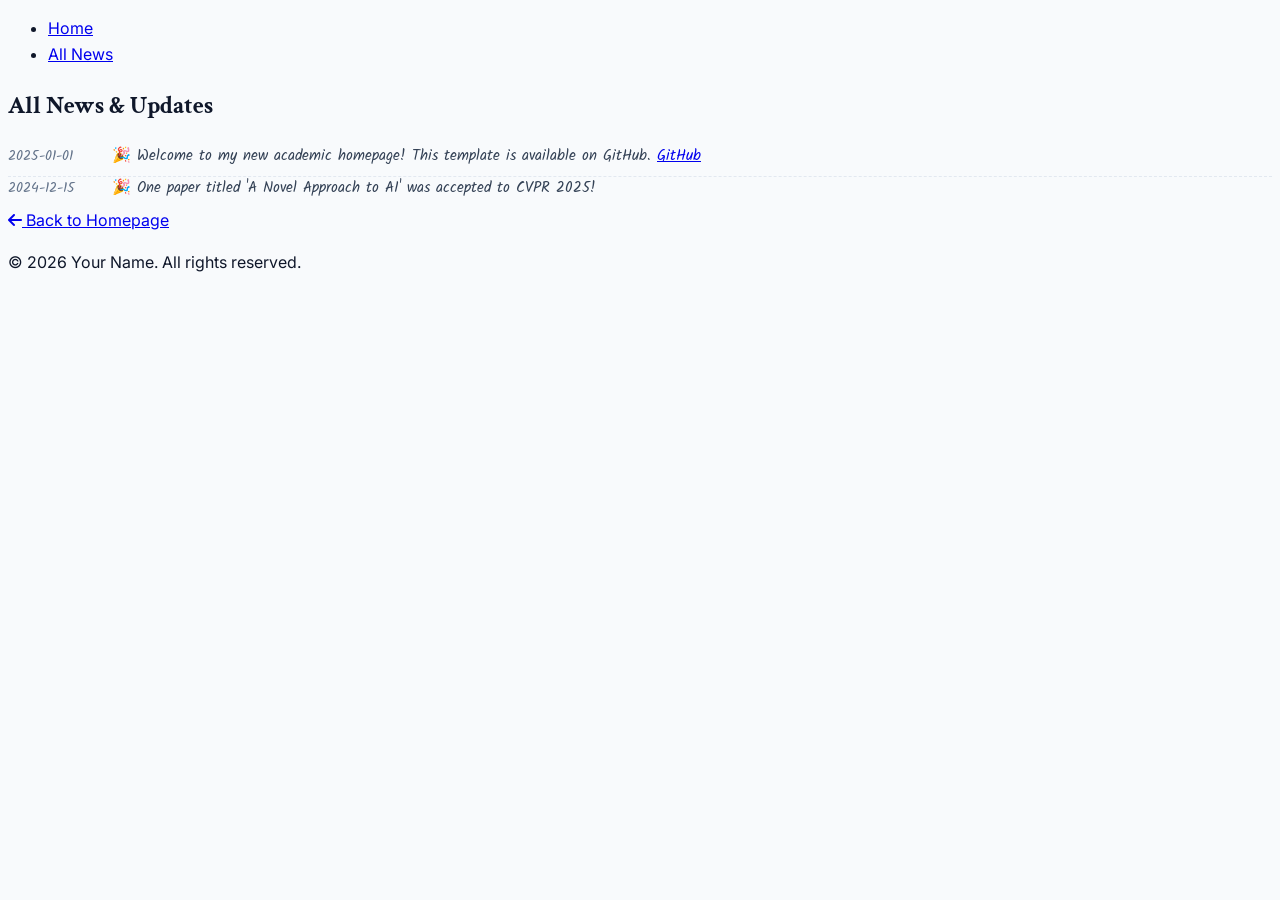
==== pages/all-news.html @ 79cb6aff "add new tempelate files from (acanova-x)" ====
<!DOCTYPE html>
<html lang="en">
<head>
    <meta charset="UTF-8">
    <meta name="viewport" content="width=device-width, initial-scale=1.0">
    <title>All News - Your Name</title>
    <link rel="stylesheet" href="../styles.css">
    <link rel="stylesheet" href="https://cdnjs.cloudflare.com/ajax/libs/font-awesome/6.4.0/css/all.min.css">
</head>
<body>
    <!-- Top Navigation - Shared Banner -->
    <nav class="top-nav">
        <ul class="nav-links">
            <li><a href="../index.html">Home</a></li>
            <li><a href="#" class="active">All News</a></li>
        </ul>
    </nav>

    <!-- Content Container -->
    <div class="content-container">
        <!-- Main Content -->
        <div class="main-wrapper">
            <main class="main-content">
                <section id="all-news" class="section">
                    <h2 class="section-title">All News & Updates</h2>
                    <div class="content-block">
                        <div id="all-news-container" class="news-list">
                            <!-- News items will be dynamically loaded here from news.json -->
                        </div>
                        <div class="view-all-container">
                            <a href="../index.html" class="view-all-btn"><i class="fas fa-arrow-left"></i> Back to Homepage</a>
                        </div>
                    </div>
                </section>
            </main>
        </div>
    </div>

    <footer>
        <p>&copy; <span id="current-year"></span> Your Name. All rights reserved.</p>
    </footer>

    <script>
        // Update copyright year
        document.getElementById('current-year').textContent = new Date().getFullYear();
    </script>
    <script src="../script.js"></script>
</body>
</html>
---- styles.css ----
@import url('https://fonts.googleapis.com/css2?family=Crimson+Text:ital,wght@0,400;0,600;0,700;1,400&family=Inter:wght@300;400;500;600;700&family=Kalam:wght@300;400;700&display=swap');

/* Base Styles */
body {
    font-family: 'Inter', sans-serif;
    color: #0f172a; /* slate-900 */
    background-color: #f8fafc; /* slate-50 */
    line-height: 1.6;
}

/* Typography Overrides */
h1, h2, h3, h4, h5, h6 {
    font-family: 'Crimson Text', serif;
}

.font-serif {
    font-family: 'Crimson Text', serif;
}

.font-sans {
    font-family: 'Inter', sans-serif;
}

/* Glassmorphism Navigation */
.glass {
    background: rgba(255, 255, 255, 0.85);
    backdrop-filter: blur(12px);
    -webkit-backdrop-filter: blur(12px);
    border-bottom: 1px solid rgba(255, 255, 255, 0.3);
    box-shadow: 0 4px 30px rgba(0, 0, 0, 0.03);
}

.nav-item {
    position: relative;
    font-weight: 500;
    color: #475569; /* slate-600 */
    transition: color 0.2s;
}

.nav-item:hover {
    color: #1e293b; /* slate-800 */
}

.nav-item::after {
    content: '';
    position: absolute;
    width: 0;
    height: 2px;
    bottom: -4px;
    left: 0;
    background-color: #d4a562; /* accent */
    transition: width 0.3s ease;
}

.nav-item:hover::after {
    width: 100%;
}

/* Hero Section */
.profile-image-container {
    position: relative;
    z-index: 10;
}

/* Section Styling */
section {
    position: relative;
}

.section-header h2 {
    position: relative;
    display: inline-block;
}

.section-header h2::after {
    content: '';
    position: absolute;
    bottom: 2px;
    left: 0;
    width: 40%;
    height: 3px;
    background-color: rgba(212, 165, 98, 0.3); /* accent with opacity */
    z-index: -1;
}

/* Main Layout Grid */
.grid-layout {
    display: grid;
    grid-template-columns: 1fr;
    gap: 2rem;
}

@media (min-width: 1024px) {
    .grid-layout {
        grid-template-columns: 320px 1fr;
        gap: 4rem;
        align-items: start;
    }
}

/* Cards */
.news-card, .research-card, .contact-card {
    transition: all 0.3s ease;
}

.news-card:hover, .research-card:hover, .contact-card:hover {
    transform: translateY(-2px);
    box-shadow: 0 10px 15px -3px rgba(0, 0, 0, 0.1), 0 4px 6px -2px rgba(0, 0, 0, 0.05);
    border-color: #cbd5e1; /* slate-300 */
}

/* Scrollbar */
::-webkit-scrollbar {
    width: 8px;
}

::-webkit-scrollbar-track {
    background: #f1f5f9;
}

::-webkit-scrollbar-thumb {
    background: #cbd5e1;
    border-radius: 4px;
}

::-webkit-scrollbar-thumb:hover {
    background: #94a3b8;
}

/* Utility */
.text-accent {
    color: #d4a562;
}

.bg-accent {
    background-color: #d4a562;
}

.border-accent {
    border-color: #d4a562;
}

.hover\:text-accent:hover {
    color: #d4a562;
}

/* Research Highlights (Accordion/Details Style if needed, but using clean list for now) */
details summary {
    cursor: pointer;
    transition: all 0.2s cubic-bezier(0.4, 0, 0.2, 1);
    text-align: justify;
}

/* New Publication List Styles */
.pub-year-group {
    margin-bottom: 2rem;
}

.pub-year-header {
    font-family: 'Inter', sans-serif; /* Wider than Crimson Text */
    font-size: 1.35rem; /* Slightly larger */
    font-weight: 700;
    font-style: italic;
    letter-spacing: 0.05em; /* Add spacing for wider look */
    color: #1e293b;
    margin-bottom: 1rem;
    border-bottom: 2px solid #e2e8f0;
    padding-bottom: 0.25rem;
    display: inline-block;
}

.pub-list-ul {
    list-style-type: disc;
    padding-left: 1.5rem;
}

.pub-list-item {
    margin-bottom: 1.25rem;
    line-height: 1.5;
}

.pub-line-1 {
    font-size: 1rem;
    margin-bottom: 0.1rem;
}

.pub-venue-tag {
    font-weight: 700;
    margin-right: 0.5rem;
}

.pub-title-text {
    font-weight: 600;
    color: #1e293b;
}

.pub-link-btn {
    display: inline-block;
    font-size: 0.75rem;
    padding: 0.1rem 0.5rem;
    border: 1px solid #cbd5e1;
    border-radius: 4px;
    color: #475569;
    margin-left: 0.5rem;
    text-decoration: none;
    transition: all 0.2s;
    vertical-align: middle;
    background-color: white;
}

.pub-link-btn:hover {
    border-color: #d4a562;
    color: #d4a562;
    background-color: #fffbeb;
}

.tag-arxiv {
    color: #2563eb; /* Blue for Arxiv */
}

.tag-conference {
    color: #dc2626; /* Red for Conference/Journal */
}

.pub-title-link {
    color: #1e293b;
    text-decoration: none;
    font-weight: 600;
    border-bottom: 1px solid transparent;
    transition: border-color 0.2s;
}

.pub-title-link:hover {
    color: #d4a562; /* accent */
    border-bottom-color: #d4a562;
}

.pub-line-2 {
    font-size: 0.95rem;
    color: #4b5563; /* neutral-600 */
    margin-bottom: 0.1rem;
}

.pub-line-2 strong, .pub-line-2 b {
    color: #1e293b; /* primary */
    font-weight: 600;
}

.pub-line-3 {
    font-size: 0.9rem;
    color: #64748b; /* slate-500 */
    font-style: italic;
}

/* Publication Card Typography (Legacy/Unused for now) */
.pub-title {
    font-size: 1.1rem;
    font-weight: 600;
    color: #1e293b; /* primary */
    margin-bottom: 0.5rem;
    line-height: 1.4;
}

.pub-authors {
    font-size: 0.95rem;
    color: #64748b; /* muted */
    margin-bottom: 0.5rem;
}

.pub-venue {
    font-size: 0.9rem;
    font-weight: 500;
    color: #64748b; /* muted */
    margin-bottom: 1rem;
    font-style: italic;
}

.pub-highlight {
    font-size: 0.85rem;
    color: #d97706; /* amber-600 */
    font-weight: 600;
    margin-bottom: 0.5rem;
}

/* Publication CCF Ranks and Badges */
.pub-badge-highlight {
    display: inline-block;
    background-color: #ef4444; /* Red */
    color: white;
    font-size: 0.75rem;
    font-weight: 700;
    padding: 0.1rem 0.4rem;
    border-radius: 4px;
    margin-right: 0.5rem;
    vertical-align: middle;
    line-height: 1.2;
}

.ccf-rank {
    font-weight: 700;
    margin-left: 0.3rem;
}

.ccf-a {
    color: #dc2626; /* Red-600 */
}

.ccf-b {
    color: #2563eb; /* Blue-600 */
}

.ccf-c {
    color: #16a34a; /* Green-600 */
}

.publication:hover {
    border-color: #d4a562; /* accent */
    box-shadow: 0 10px 30px -10px rgba(0,0,0,0.05);
    transform: translateY(-2px);
}

/* Venue Logo - Hidden for Text-Only Style */
.venue-logo {
    display: none;
}

/* News Item Dashed Line */
.news-item {
    display: grid;
    grid-template-columns: 80px 1fr;
    gap: 1.5rem;
    align-items: baseline;
    padding-bottom: 0.5rem;
    border-bottom: 1px dashed #e2e8f0;
}

.news-date {
    font-family: 'Kalam', cursive; /* Cleaner, wider handwriting font */
    font-weight: 400; 
    font-size: 0.9rem; 
    color: #64748b;
    white-space: nowrap;
}

.news-content {
    font-family: 'Kalam', cursive; /* Cleaner, wider handwriting font */
    font-size: 0.95rem; 
    color: #334155;
    line-height: 1.5;
}

.news-item:last-child {
    border-bottom: none;
}

/* Formal Text */
.formal-font {
    font-family: 'Times New Roman', Times, serif;
    font-size: 1.05rem;
    line-height: 1.6;
}

/* Service Section */
.service-category {
    padding-bottom: 1.5rem;
    border-bottom: 1px solid #f1f5f9;
    margin-bottom: 1.5rem;
}

.service-category:last-child {
    border-bottom: none;
    margin-bottom: 0;
    padding-bottom: 0;
}

.service-category h3 {
    font-size: 1rem; /* Match education header size */
    font-weight: 600;
    color: #1e293b;
    margin-bottom: 0.35rem;
    font-family: 'Inter', sans-serif;
}

.service-items {
    font-family: 'Inter', sans-serif;
    font-size: 0.9rem; /* Match education text size (approx) */
    color: #475569;
    line-height: 1.5;
}

/* Honors Section Styling */
.honor-item {
    display: grid;
    grid-template-columns: 100px 1fr;
    gap: 1.5rem;
    align-items: baseline;
    margin-bottom: 1.5rem;
}

.honor-year {
    font-family: 'Courier New', Courier, monospace;
    font-weight: 700;
    font-size: 0.9rem;
    color: #d4a562; /* accent */
    text-align: right;
    white-space: nowrap;
}

.honor-content h3 {
    font-size: 1rem;
    font-weight: 600;
    color: #1e293b; /* primary */
}

/* Publication Thumbnail & Layout */
.pub-content-wrapper {
    width: 100%;
}

.pub-list-item.with-thumbnail-expanded {
    display: flex;
    gap: 1.5rem;
    align-items: flex-start;
    padding: 1rem;
    background-color: white;
    border: 1px solid #e2e8f0;
    border-radius: 8px;
    box-shadow: 0 4px 6px -1px rgba(0, 0, 0, 0.1);
}

.pub-thumbnail-box {
    width: 200px; /* Fixed width for thumbnail */
    flex-shrink: 0;
    order: -1; /* Move to the left */
    border: none;
    padding: 0;
    border-radius: 0;
    background: transparent;
    box-shadow: none;
}

.pub-thumbnail-box img {
    width: 100%;
    height: auto;
    display: block;
    border-radius: 4px;
    box-shadow: 0 2px 4px rgba(0,0,0,0.1);
}

.pub-list-item.with-thumbnail-expanded .pub-content-wrapper {
    flex-grow: 1;
}

/* Adjust text spacing in expanded mode */
.pub-list-item.with-thumbnail-expanded .pub-line-1 {
    margin-bottom: 0.5rem;
}

.pub-list-item.with-thumbnail-expanded .pub-title-text {
    font-size: 1.1rem; /* Larger title in expanded mode */
}

.pub-btn-preview {
    cursor: pointer;
}

.pub-btn-preview.active {
    background-color: #1e293b;
    color: white;
    border-color: #1e293b;
}

/* Make sure mobile layout stacks */
@media (max-width: 640px) {
    .pub-list-item.with-thumbnail-expanded {
        flex-direction: column;
    }
    .pub-thumbnail-box {
        width: 100%;
        max-width: 300px;
        margin-top: 0.5rem;
    }
}
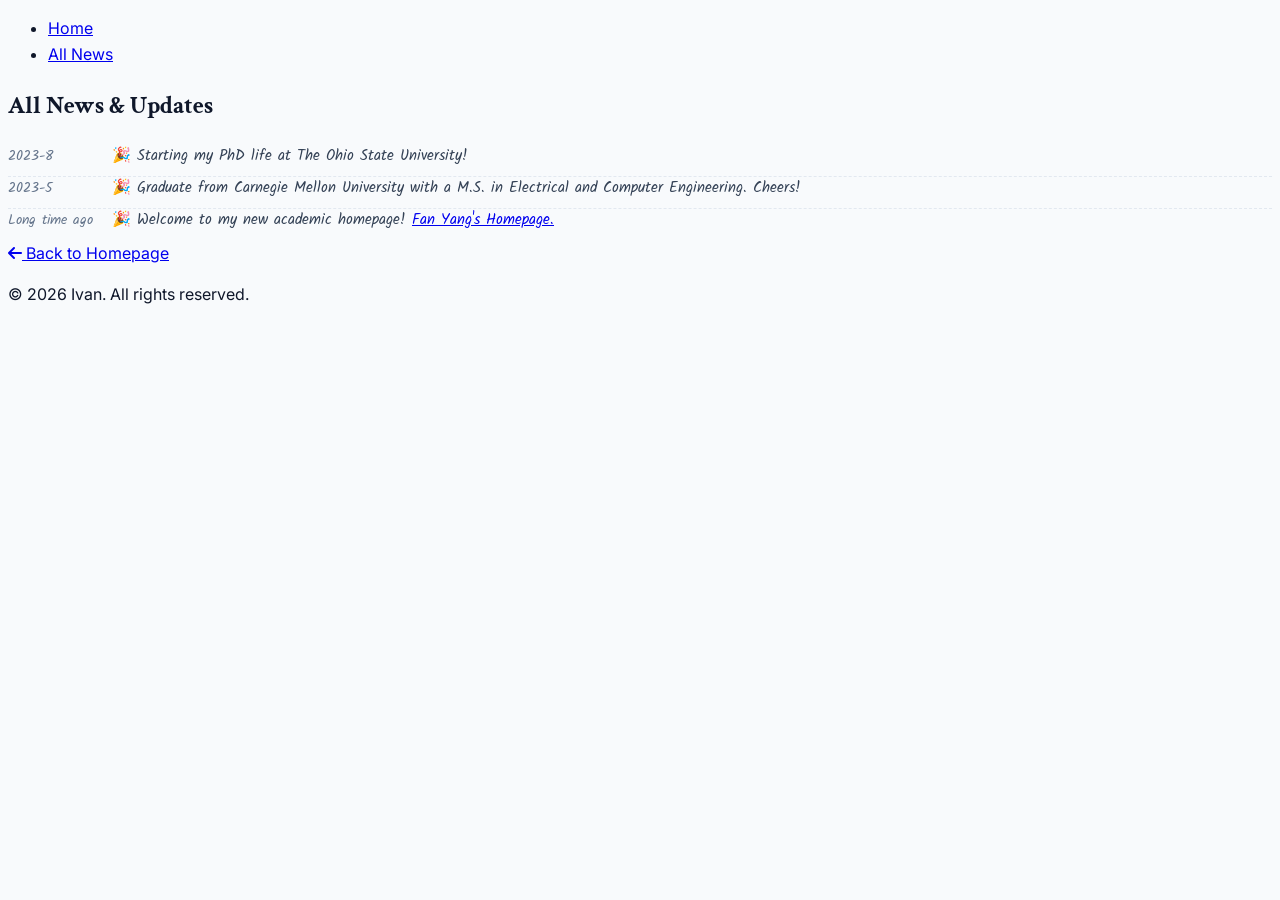
==== commit 414a8f2c: "update the new template with most updated content" ====
--- a/pages/all-news.html
+++ b/pages/all-news.html
@@ -37,7 +37,7 @@
     </div>
 
     <footer>
-        <p>&copy; <span id="current-year"></span> Your Name. All rights reserved.</p>
+        <p>&copy; <span id="current-year"></span> Ivan. All rights reserved.</p>
     </footer>
 
     <script>
